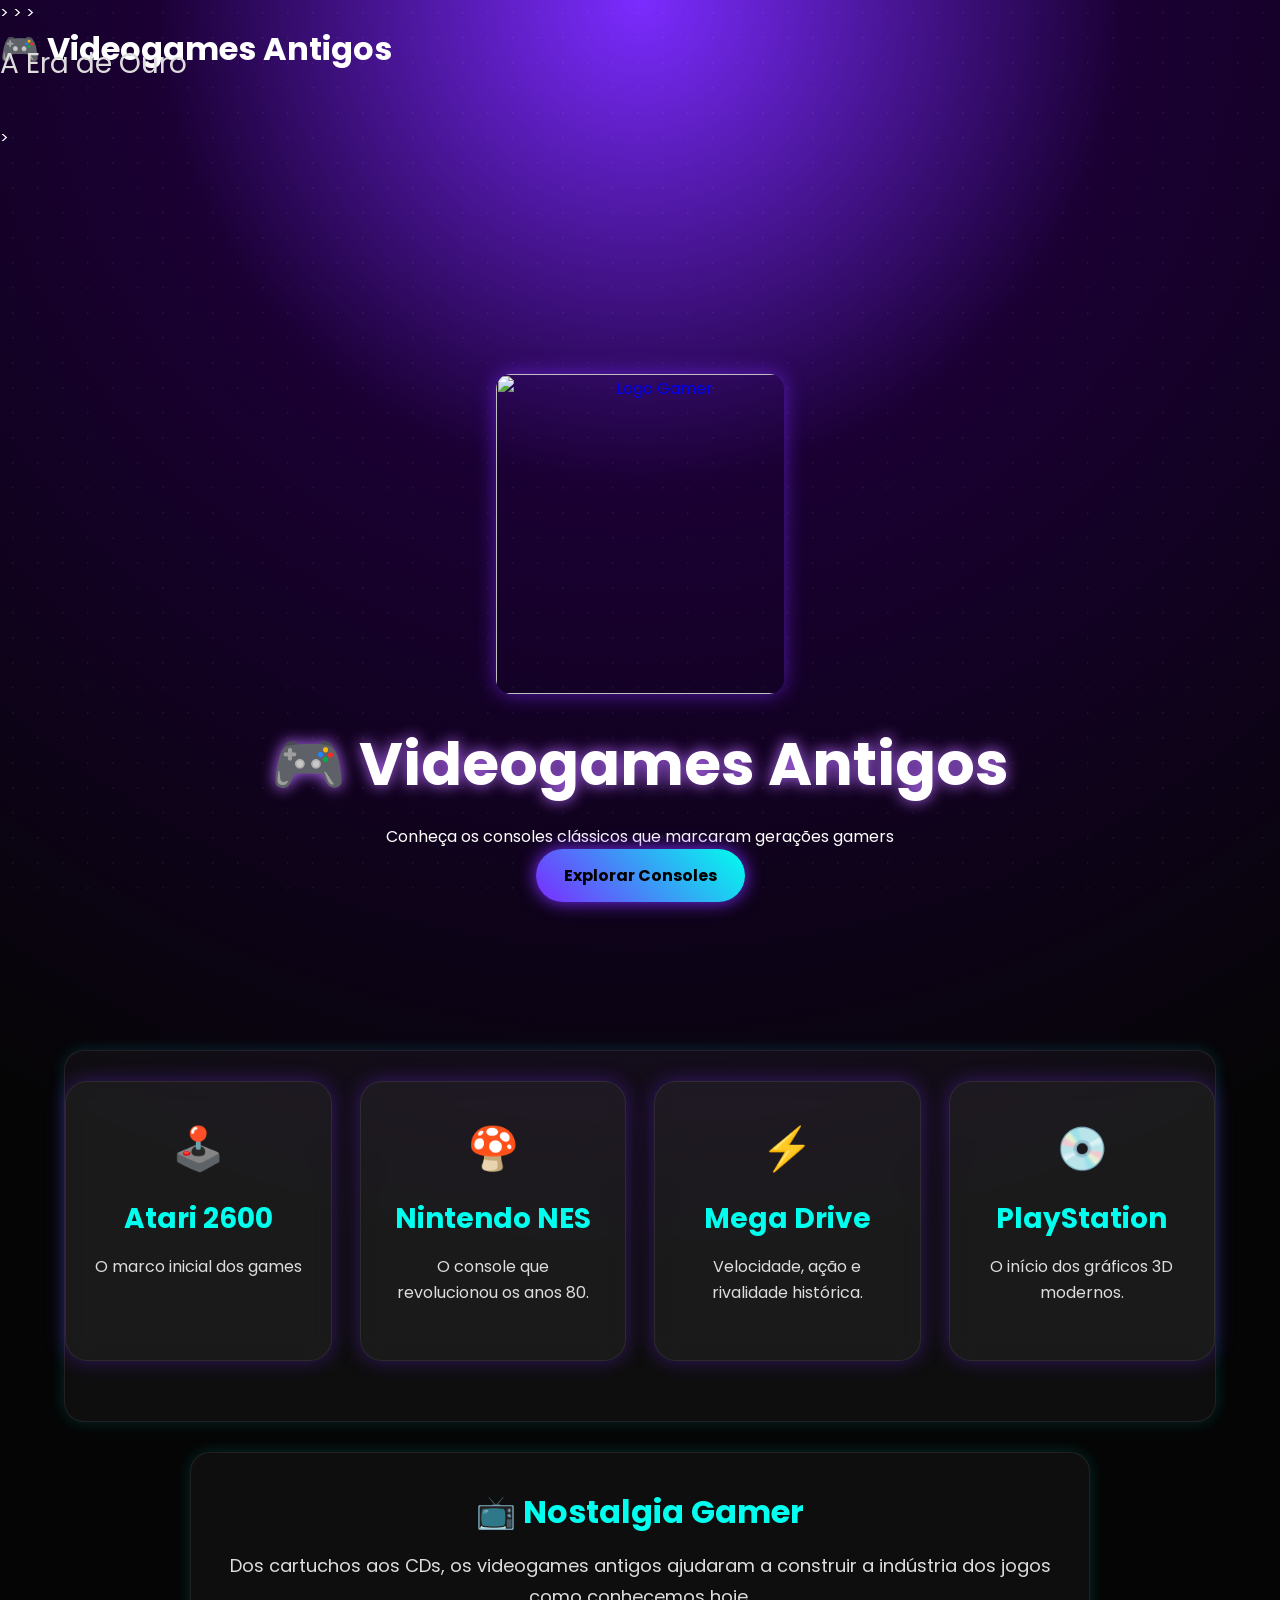
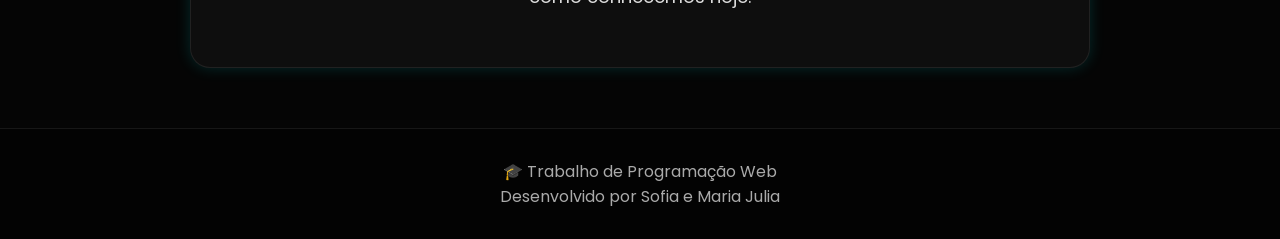
==== index.html @ ec9b0cc3 "Add files via upload" ====
<!-- Estrutura HTML-->>
<!DOCTYPE html>
<html lang="pt-br">
<head>

<!-- Cabeçalho-->>
<meta charset="UTF-8">
<meta name="viewport" content="width=device-width, initial-scale=1.0">
    <!-- Título 1-->>
    <h1>🎮 Videogames Antigos</h1>
    <p class="subtitulo">A Era de Ouro</p>

<!-- Design da Página-->>
<link rel="stylesheet" href="style.css">

<link rel="preconnect" href="https://fonts.googleapis.com">
<link rel="preconnect" href="https://fonts.gstatic.com" crossorigin>

<link href="https://fonts.googleapis.com/css2?family=Poppins:wght@300;500;700&display=swap" rel="stylesheet">
</head>

<body>
<header class="hero">

    <!-- LOGO -->
    <a href="index.html" class="logo">     <!-- LOGO clicável-->
        <img src="LOGOGamer.jpg" alt="Logo Gamer">     <!-- mostra imagem LOGO -->
    </a>

    <div class="overlay"></div>     <!-- ficar escuro-->

    <div class="hero-content">     <!-- Agrupa texto principal da capa -->
        <h1>🎮 Videogames Antigos</h1>     <!-- Título Principal do site -->
        <p>Conheça os consoles clássicos que marcaram gerações gamers</p>     <!-- Texto explicativo -->


        <a href="#cards" class="btn">Explorar Consoles</a>     <!-- Botão cards -->

    </div>

</header>

<main>

<section class="cards" id="cards">     <!-- Mostrar cards -->
    <a href="atari.html" class="card">     <!-- Abrir link do card -->

        <span class="emoji">🕹️</span>     <!-- Emoji + nome + texto curto -->

        <h2>Atari 2600</h2>
        <p>O marco inicial dos games</p>
    </a>

    <a href="nes.html" class="card">
        <span class="emoji">🍄</span>
        <h2>Nintendo NES</h2>
        <p>O console que revolucionou os anos 80.</p>
    </a>

    <a href="mega.html" class="card">
        <span class="emoji">⚡</span>
        <h2>Mega Drive</h2>
        <p>Velocidade, ação e rivalidade histórica.</p>
    </a>

    <a href="playstation.html" class="card">
        <span class="emoji">💿</span>
        <h2>PlayStation</h2>
        <p>O início dos gráficos 3D modernos.</p>
    </a>

</section>

<section class="sobre">     <!-- Parte inferior -->
    <h2>📺 Nostalgia Gamer</h2>     <!-- Título -->


    <p>
        Dos cartuchos aos CDs, os videogames antigos ajudaram a construir
        a indústria dos jogos como conhecemos hoje.
    </p>
</section>

</main>

<footer>     <!-- Rodapé -->
    <p>🎓 Trabalho de Programação Web</p>
    <p>Desenvolvido por Sofia e Maria Julia</p>
</footer>

</body>
</html>
---- style.css ----
/* IMPORTA FONTES DO GOOGLE: Orbitron e Poppins */
   @import url('https://fonts.googleapis.com/css2?family=Orbitron:wght@700&family=Poppins:wght@300;400;600;700&display=swap');

   /* RESET GERAL:
      remove: margens e espaçamentos automáticos, calcula largura com borda inclusa e scroll suave ao clicar em links internos */
   *{
       margin:0;
       padding:0;
       box-sizing:border-box;
       scroll-behavior:smooth;
   }
   
   /* BODY = corpo inteiro da página */
   body{
   
       font-family:'Poppins', Arial, Helvetica, sans-serif; /* define fonte principal */
       background:
       radial-gradient(circle at top, #7b2cff 0%, #1a0033 25%, #050505 65%);  /* fundo em degradê circular */
       color:white;        /* cor padrão do texto */   
       min-height:100vh;        /* altura mínima = tela inteira */
       overflow-x:hidden;       /* evita rolagem lateral */
   }
   
   body::before{ /* CRIA EFEITO DE PONTOS NO FUNDO */
   
       content:"";        /* necessário para pseudo-elemento aparecer */   
       position:fixed;    /* fixa no fundo da tela */
       top:0;
       left:0;
       width:100%; /* ocupa tela toda */
       height:100%;
       background-image:        /* desenha bolinhas pequenas */
       radial-gradient(#ffffff22 1px, transparent 1px);
       background-size:25px 25px;        /* espaçamento entre bolinhas */
       z-index:-1;        /* manda para trás */
       opacity:0.4;        /* transparência */
   }
   
   /* HERO = TOPO DA PÁGINA */
   .hero{   
       position:relative;        /* referência para elementos internos absolutos */   
       text-align:center;        /* centraliza texto */
       padding:140px 20px 90px;  /* espaço interno superior laterais inferior */
       min-height:100vh;        /* altura mínima da tela inteira */
       background-image: url("CAPAGamer.jpg");        /* imagem de fundo */
       background-size: cover;        /* imagem cobre toda área */
       background-position: center;     /* centraliza imagem */
       background-repeat: no-repeat;    /* impede repetição */
       display: flex;                   /* usa flexbox */   
       justify-content: center;         /* centraliza horizontalmente */
       align-items: center;             /* centraliza verticalmente */
       flex-direction: column;          /* organiza em coluna */
   }
   
   /* TÍTULO PRINCIPAL */
   .hero h1{
       font-size: 60px;           /* tamanho grande */
       margin-bottom: 15px;       /* espaço abaixo */
       text-shadow: 0 0 15px #b86bff;        /* brilho roxo */
   }
   /*Subtítulo*/
   .subtitulo{
    font-size:28px;
    color:#ddd;
    margin-top:10px;
    transform: translateY(-40px);
}
   
   /* TEXTO NEON */
   .texto-neon{

       font-family:'Orbitron', sans-serif;        /* fonte futurista */
       font-size:55px;        /* tamanho */
       color:#ff00ff;       /* cor rosa */
       text-align:center;     /* centraliza */
       text-shadow:           /* brilho neon */
       0 0 5px #ff00ff,
       0 0 10px #ff00ff,
       0 0 20px #ff00ff,
       0 0 40px #ff00ff;
       animation:brilho 1.6s infinite alternate;        /* anima brilho */
   }
   
   
   /* ANIMAÇÃO NEON */
   @keyframes brilho{
       from{
           opacity:0.85;
       }
   
       to{
           opacity:1;
   
           text-shadow:
           0 0 8px #ff00ff,
           0 0 18px #ff00ff,
           0 0 35px #ff00ff,
           0 0 60px #ff00ff;
       }
   }
   
   
   /* BOTÕES */
   .btn,
   .botao{
   
       display:inline-block;        /* permite padding e tamanho */
       padding:14px 28px;        /* espaço interno */
       background:linear-gradient(45deg,#7b2cff,#00ffee);        /* fundo degradê */
       color:black;             /* texto preto */
       font-weight:bold;          /* negrito */
       text-decoration:none;      /* remove sublinhado */
       border-radius:30px;        /* bordas arredondadas */
       transition:0.3s;           /* animação suave */
       box-shadow:0 0 18px #7b2cff;        /* brilho */
   }
   
   /* HOVER DO BOTÃO */
   .btn:hover,
   .botao:hover{
   
       transform:scale(1.07);        /* aumenta tamanho */
       box-shadow:0 0 25px #00ffee;        /* muda brilho */
   }

   /* ÁREA DOS CARDS */
   .cards{
   
       width:90%;
       max-width:1300px;
       margin:auto;        /* centraliza */
       display:grid;        /* grid responsivo */
       grid-template-columns:repeat(auto-fit,minmax(250px,1fr));        /* colunas automáticas */
       gap:28px;        /* espaço entre cards */
       padding:30px 0 60px;
   }
   
   
   /* CARD INDIVIDUAL */
   .card{
   
       background:rgba(255,255,255,0.05);        /* fundo transparente */
       border:1px solid rgba(255,255,255,0.08);        /* borda leve */
       border-radius:22px;
       padding:35px 25px;
       text-decoration:none;
       color:white;
       box-shadow:0 0 20px rgba(123,44,255,0.35);
       transition:0.35s ease;
       backdrop-filter:blur(10px);        /* efeito vidro */
       position:relative;
       overflow:hidden;
   }
   
   
   /* BRILHO PASSANDO NO CARD */
   .card::before{
   
       content:"";
       position:absolute;
       top:0;
       left:-100%;
       width:100%;
       height:100%;
       background:linear-gradient(
           120deg,
           transparent,
           rgba(255,255,255,0.12),
           transparent
       );
       transition:0.7s;
   }
   
   
   /* ANIMAÇÃO DO BRILHO */
   .card:hover::before{
       left:100%;
   }
   /* EMOJI */
   .card .emoji{
       font-size:42px;
       display:block;
       margin-bottom:18px;
   }
   /* TÍTULO DO CARD */
   .card h2{
       color:#00ffee;
       margin-bottom:14px;
       font-size:28px;
   }
   /* TEXTO CARD */
   .card p{
       color:#ddd;
       line-height:1.6;
       font-size:16px;
   }
   
   /* HOVER CARD */
   .card:hover{
       transform:translateY(-10px) scale(1.03);
       box-shadow:0 0 30px rgba(184,107,255,0.85);
       border-color:#b86bff;
   }
   
   /* SEÇÕES GERAIS */
   section,
   .sobre{
   
       width:90%;
       max-width:900px;
       margin:30px auto 60px;
       text-align:center;
       background:rgba(255,255,255,0.04);
       padding:35px;
       border-radius:20px;
       border:1px solid rgba(255,255,255,0.08);
       box-shadow:0 0 15px rgba(0,255,255,0.15);
   }
   
   /* TÍTULOS DAS SEÇÕES */
   section h2,
   .sobre h2{
       font-size:32px;
       margin-bottom:15px;
       color:#00ffee;
   }

   /* PARÁGRAFOS */
   section p,
   .sobre p{
       color:#ddd;
       line-height:1.7;
       font-size:18px;
       margin-bottom:20px;
   }
   
   /* TODAS IMAGENS */
   img{
   
       display:block;
       margin:25px auto;
       width:320px;
       max-width:90%;
       border-radius:15px;
       box-shadow:0 0 20px rgba(123,44,255,0.6);
       transition:0.3s;
   }
   
   /* HOVER IMAGEM */
   img:hover{
       transform:scale(1.04);
       box-shadow:0 0 28px #00ffee;
   }
   
   /* RODAPÉ */
   footer{
       text-align:center;
       padding:30px 20px;
       color:#aaa;
       border-top:1px solid rgba(255,255,255,0.08);
       background:rgba(0,0,0,0.35);
   }

   /* RESPONSIVO */
   @media(max-width:768px){   
   .hero h1{
       font-size:42px;
   }

   .hero p{
       font-size:18px;
   }
   
   .texto-neon{
       font-size:38px;
   }
   
   .card h2{
       font-size:24px;
   }   
   section h2,
   .sobre h2{
       font-size:26px;
   }
   
   img{
       width:90%;
   }
   
   }
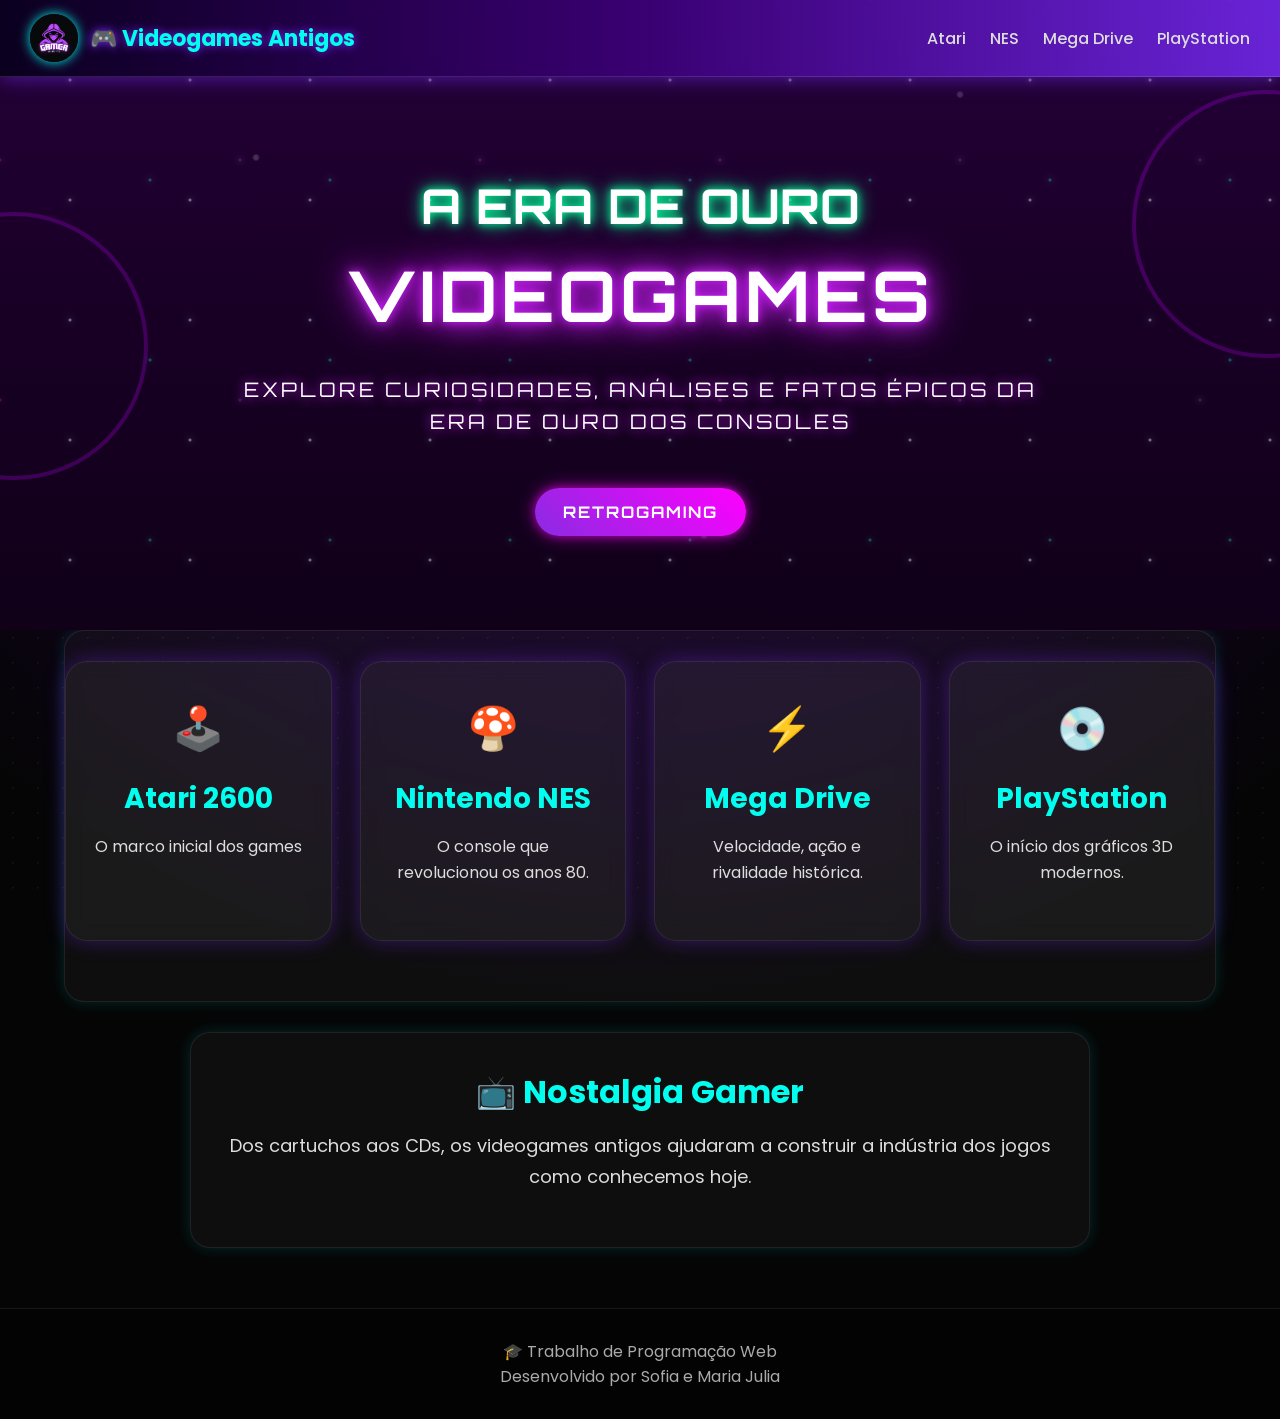
==== commit 9a8a70f8: "Melhorias no layout: header, hero e efeitos visuais" ====
--- a/index.html
+++ b/index.html
@@ -1,44 +1,59 @@
-<!-- Estrutura HTML-->>
+<!-- Estrutura HTML -->
 <!DOCTYPE html>
 <html lang="pt-br">
+
 <head>
+    <!-- Cabeçalho -->
+    <meta charset="UTF-8">
+    <meta name="viewport" content="width=device-width, initial-scale=1.0">
+    <title>Videogames Antigos</title>
 
-<!-- Cabeçalho-->>
-<meta charset="UTF-8">
-<meta name="viewport" content="width=device-width, initial-scale=1.0">
-    <!-- Título 1-->>
-    <h1>🎮 Videogames Antigos</h1>
-    <p class="subtitulo">A Era de Ouro</p>
+    <!-- Design da Página -->
+    <link rel="stylesheet" href="style.css">
 
-<!-- Design da Página-->>
-<link rel="stylesheet" href="style.css">
-
-<link rel="preconnect" href="https://fonts.googleapis.com">
-<link rel="preconnect" href="https://fonts.gstatic.com" crossorigin>
-
-<link href="https://fonts.googleapis.com/css2?family=Poppins:wght@300;500;700&display=swap" rel="stylesheet">
+    <link rel="preconnect" href="https://fonts.googleapis.com">
+    <link rel="preconnect" href="https://fonts.gstatic.com" crossorigin>
+    <link href="https://fonts.googleapis.com/css2?family=Poppins:wght@300;500;700&display=swap" rel="stylesheet">
 </head>
 
 <body>
+
+<header class="topo-site">
+    <div class="container-topo">
+
+        <a href="index.html" class="marca">
+            <img src="img/LOGOGamer.jpg" alt="Logo do projeto">
+            <span>🎮 Videogames Antigos</span>
+        </a>
+
+        <nav class="menu">
+            <a href="atari.html">Atari</a>
+            <a href="nes.html">NES</a>
+            <a href="mega.html">Mega Drive</a>
+            <a href="playstation.html">PlayStation</a>
+        </nav>
+
+    </div>
+</header>
+
 <header class="hero">
 
-    <!-- LOGO -->
-    <a href="index.html" class="logo">     <!-- LOGO clicável-->
-        <img src="LOGOGamer.jpg" alt="Logo Gamer">     <!-- mostra imagem LOGO -->
-    </a>
+    <div class="poeira-cosmica"></div>
 
-    <div class="overlay"></div>     <!-- ficar escuro-->
+    <div class="hero-content">
+        <p class="hero-subtitulo">A ERA DE OURO</p>
 
-    <div class="hero-content">     <!-- Agrupa texto principal da capa -->
-        <h1>🎮 Videogames Antigos</h1>     <!-- Título Principal do site -->
-        <p>Conheça os consoles clássicos que marcaram gerações gamers</p>     <!-- Texto explicativo -->
+        <h1>VIDEOGAMES</h1>
 
+        <p class="hero-descricao">
+            Explore curiosidades, análises e fatos épicos da era de ouro dos consoles
+        </p>
 
-        <a href="#cards" class="btn">Explorar Consoles</a>     <!-- Botão cards -->
-
+        <a href="#cards" class="btn btn-hero">RETROGAMING</a>
     </div>
 
 </header>
+
 
 <main>
 
--- a/style.css
+++ b/style.css
@@ -36,51 +36,254 @@
        opacity:0.4;        /* transparência */
    }
    
-   /* HERO = TOPO DA PÁGINA */
-   .hero{   
-       position:relative;        /* referência para elementos internos absolutos */   
-       text-align:center;        /* centraliza texto */
-       padding:140px 20px 90px;  /* espaço interno superior laterais inferior */
-       min-height:100vh;        /* altura mínima da tela inteira */
-       background-image: url("CAPAGamer.jpg");        /* imagem de fundo */
-       background-size: cover;        /* imagem cobre toda área */
-       background-position: center;     /* centraliza imagem */
-       background-repeat: no-repeat;    /* impede repetição */
-       display: flex;                   /* usa flexbox */   
-       justify-content: center;         /* centraliza horizontalmente */
-       align-items: center;             /* centraliza verticalmente */
-       flex-direction: column;          /* organiza em coluna */
-   }
-   
-   /* TÍTULO PRINCIPAL */
-   .hero h1{
-       font-size: 60px;           /* tamanho grande */
-       margin-bottom: 15px;       /* espaço abaixo */
-       text-shadow: 0 0 15px #b86bff;        /* brilho roxo */
-   }
-   /*Subtítulo*/
-   .subtitulo{
-    font-size:28px;
-    color:#ddd;
-    margin-top:10px;
-    transform: translateY(-40px);
-}
-   
-   /* TEXTO NEON */
-   .texto-neon{
-
-       font-family:'Orbitron', sans-serif;        /* fonte futurista */
-       font-size:55px;        /* tamanho */
-       color:#ff00ff;       /* cor rosa */
-       text-align:center;     /* centraliza */
-       text-shadow:           /* brilho neon */
-       0 0 5px #ff00ff,
-       0 0 10px #ff00ff,
-       0 0 20px #ff00ff,
-       0 0 40px #ff00ff;
-       animation:brilho 1.6s infinite alternate;        /* anima brilho */
-   }
-   
+ 
+   /* TOPO FIXO DO SITE */
+    .topo-site {
+        position: fixed;
+        top: 0;
+        left: 0;
+        width: 100%;
+        padding: 14px 30px;
+        background: linear-gradient(
+            to right,
+            rgba(10, 0, 30, 0.95),
+            rgba(60, 0, 120, 0.9),
+            rgba(123, 44, 255, 0.8)
+        );
+
+        backdrop-filter: blur(10px);
+        border-bottom: 1px solid rgba(255,255,255,0.12);
+        z-index: 1000;
+    }
+
+    .marca {
+        display: flex;
+        align-items: center;
+        gap: 12px;
+        text-decoration: none;
+    }
+
+    .marca img {
+        width: 48px;
+        height: 48px;
+        object-fit: cover;
+        border-radius: 50%;
+        margin: 0;
+        box-shadow: 0 0 12px #00ffee;
+    }
+
+    .marca span {
+        color: #00ffee;
+        font-size: 22px;
+        font-weight: 700;
+        text-shadow: 0 0 10px #7b2cff;
+    }
+
+    .menu a {
+    margin-left: 20px;
+    text-decoration: none;
+    color: #ddd; /* mais suave */
+    font-weight: 500;
+    transition: 0.3s;
+    }
+
+    .menu a:hover {
+        color: #00ffee;
+    }
+
+    /* HERO = CAPA PRINCIPAL CODADA */
+
+    
+    .topo-site {
+    position: fixed;
+    top: 0;
+    left: 0;
+    width: 100%;
+    padding: 14px 30px;
+
+    background: linear-gradient(
+        to right,
+        rgba(10, 0, 30, 0.95),
+        rgba(60, 0, 120, 0.9),
+        rgba(123, 44, 255, 0.8)
+    );
+
+    backdrop-filter: blur(10px);
+    border-bottom: 1px solid rgba(255,255,255,0.12);
+    box-shadow: 0 0 20px rgba(123,44,255,0.6);
+    z-index: 1000;
+    transition: 0.3s;
+}
+    
+    .container-topo {
+    display: flex;
+    justify-content: space-between;
+    align-items: center;
+}
+    
+    .hero {
+    position: relative;
+    z-index: 1;
+    min-height: 70vh;
+    padding: 140px 20px 60px;
+    display: flex;
+    align-items: center;
+    justify-content: center;
+    text-align: center;
+    overflow: hidden;
+
+    background:
+        radial-gradient(circle at 20% 25%, rgba(255,255,255,0.18) 0 2px, transparent 4px),
+        radial-gradient(circle at 75% 15%, rgba(255,255,255,0.16) 0 2px, transparent 4px),
+        radial-gradient(circle at 55% 85%, rgba(255,255,255,0.15) 0 2px, transparent 4px),
+        linear-gradient(180deg, #250039 0%, #180025 50%, #100018 100%);
+}
+
+    /* círculos decorativos */
+    .hero::before,
+    .hero::after {
+        content: "";
+        position: absolute;
+        width: 260px;
+        height: 260px;
+        border: 4px solid rgba(191, 0, 255, 0.25);
+        border-radius: 50%;
+    }
+
+    .hero::before {
+        left: -120px;
+        bottom: 150px;
+    }
+
+    .hero::after {
+        right: -120px;
+        top: 90px;
+    }
+
+    /* linhas neon inferiores */
+    .decoracao::before,
+    .decoracao::after {
+        content: "";
+        position: absolute;
+        bottom: 70px;
+        height: 4px;
+        background: #d020ff;
+        box-shadow: 0 0 15px #d020ff;
+    }
+
+    .decoracao::before {
+        left: 0;
+        width: 35%;
+    }
+
+    .decoracao::after {
+        right: 0;
+        width: 35%;
+    }
+
+    .hero-content {
+        position: relative;
+        z-index: 2;
+        max-width: 900px;
+        margin: 0 auto;
+    }
+
+    .hero-subtitulo {
+        font-family: 'Orbitron', sans-serif;
+        font-size: 48px;
+        font-weight: 700;
+        color: white;
+        text-shadow:
+            0 0 8px #00ff99,
+            0 0 18px #00ff99;
+        margin-bottom: 15px;
+    }
+
+    .hero h1 {
+        font-family: 'Orbitron', sans-serif;
+        font-size: 70px;
+        font-weight: 700;
+        letter-spacing: 4px;
+        color: white;
+        text-shadow:
+            0 0 10px #d020ff,
+            0 0 25px #d020ff,
+            0 0 45px #d020ff;
+        margin-bottom: 35px;
+    }
+
+    .hero-descricao {
+        font-family: 'Orbitron', sans-serif;
+        max-width: 850px;
+        margin: 0 auto 50px;
+        font-size: 20px;
+        line-height: 1.6;
+        letter-spacing: 3px;
+        text-transform: uppercase;
+        color: white;
+        text-shadow: 0 0 12px #d020ff;
+    }
+
+.poeira-cosmica {
+    position: absolute;
+    inset: 0;
+    z-index: 0;
+    pointer-events: none;
+
+    background-image:
+        radial-gradient(circle, rgba(255,255,255,0.9) 1px, transparent 2px),
+        radial-gradient(circle, rgba(0,255,238,0.7) 1px, transparent 2px),
+        radial-gradient(circle, rgba(255,0,255,0.7) 1px, transparent 2px);
+
+    background-size:
+        120px 120px,
+        180px 180px,
+        240px 240px;
+
+    background-position:
+        10px 20px,
+        60px 90px,
+        120px 40px;
+
+    opacity: 0.45;
+     filter:
+        blur(0.4px)
+        drop-shadow(0 0 3px rgba(255,255,255,0.8))
+        drop-shadow(0 0 6px rgba(0,255,238,0.5));
+    animation: mover-poeira 35s linear infinite;
+}
+
+@keyframes mover-poeira {
+    from {
+        background-position:
+            10px 20px,
+            60px 90px,
+            120px 40px;
+    }
+
+    to {
+        background-position:
+            130px 180px,
+            240px 300px,
+            360px 220px;
+    }
+}
+
+    /* TEXTO NEON */
+    .texto-neon{
+
+        font-family:'Orbitron', sans-serif;        /* fonte futurista */
+        font-size:55px;        /* tamanho */
+        color:#ff00ff;       /* cor rosa */
+        text-align:center;     /* centraliza */
+        text-shadow:           /* brilho neon */
+        0 0 5px #ff00ff,
+        0 0 10px #ff00ff,
+        0 0 20px #ff00ff,
+        0 0 40px #ff00ff;
+        animation:brilho 1.6s infinite alternate;        /* anima brilho */
+    }
+    
    
    /* ANIMAÇÃO NEON */
    @keyframes brilho{
@@ -122,6 +325,32 @@
        transform:scale(1.07);        /* aumenta tamanho */
        box-shadow:0 0 25px #00ffee;        /* muda brilho */
    }
+
+   /* BOTÃO ESPECÍFICO DO HERO */
+.btn-hero {
+    background: linear-gradient(
+        45deg,
+        #8a2be2,
+        #ff00ff
+    );
+
+    color: white;
+    font-family: 'Orbitron', sans-serif;
+    letter-spacing: 2px;
+
+    box-shadow:
+        0 0 10px rgba(255, 0, 255, 0.6),
+        0 0 20px rgba(255, 0, 255, 0.4);
+}
+
+/* EFEITO AO PASSAR O MOUSE */
+.btn-hero:hover {
+    transform: scale(1.08);
+    box-shadow:
+        0 0 15px #ff00ff,
+        0 0 30px #ff00ff,
+        0 0 60px #ff00ff;
+}
 
    /* ÁREA DOS CARDS */
    .cards{
@@ -283,8 +512,20 @@
        font-size:26px;
    }
    
-   img{
-       width:90%;
-   }
+  section img {
+    width: 90%;
+}
+
+   .topo-site {
+    padding: 12px 18px;
+}
+
+.marca span {
+    font-size: 18px;
+}
+
+.hero {
+    padding-top: 140px;
+}
    
    }
